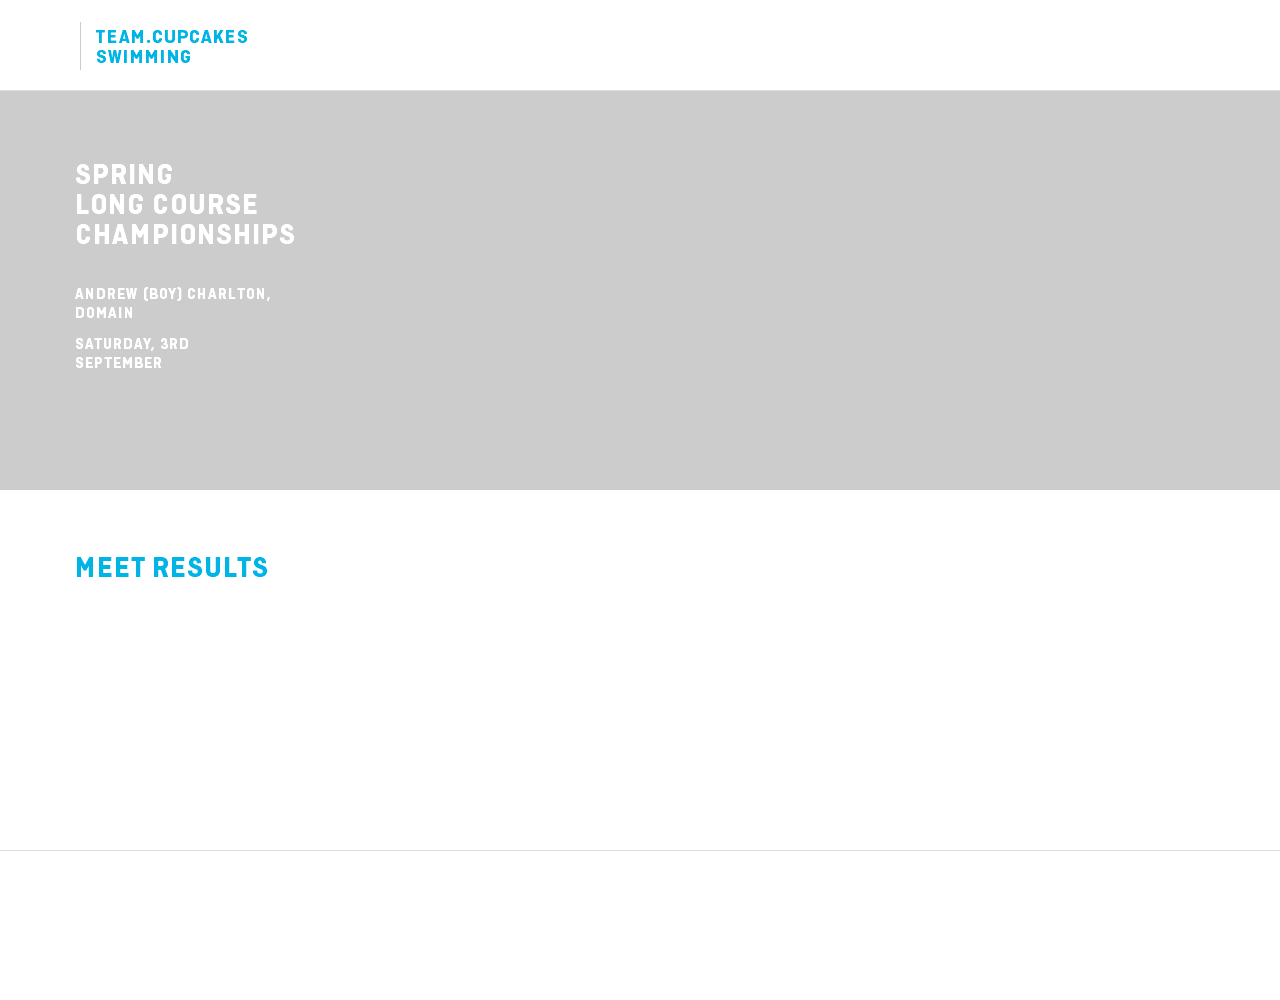
==== 2016-spring.html @ ef322c72 "First site design - Testing" ====
<!DOCTYPE html>
<html class="html" lang="en-GB">
 <head>

  <script type="text/javascript">
   if(typeof Muse == "undefined") window.Muse = {}; window.Muse.assets = {"required":["jquery-1.8.3.min.js", "museutils.js", "jquery.musepolyfill.bgsize.js", "jquery.watch.js", "2016-spring.css"], "outOfDate":[]};
</script>
  
  <meta http-equiv="Content-type" content="text/html;charset=UTF-8"/>
  <meta name="generator" content="2015.0.0.309"/>
  <title>2016 Spring</title>
  <!-- CSS -->
  <link rel="stylesheet" type="text/css" href="css/site_global.css?4052507572"/>
  <link rel="stylesheet" type="text/css" href="css/master_a-master.css?3777984286"/>
  <link rel="stylesheet" type="text/css" href="css/2016-spring.css?471932906" id="pagesheet"/>
  <!-- Other scripts -->
  <script type="text/javascript">
   document.documentElement.className += ' js';
</script>
   </head>
 <body>

  <div class="clearfix" id="page"><!-- column -->
   <div class="position_content" id="page_position_content">
    <div class="browser_width" id="u132-bw">
     <div class="pinned-colelem" id="u132"><!-- simple frame --></div>
    </div>
    <div class="clearfix pinned-colelem" id="u296"><!-- group -->
     <a class="nonblock nontext" id="u134" href="index.html"><!-- simple frame --></a>
     <a class="nonblock nontext" id="u133-6" href="index.html"><!-- rasterized frame --><img id="u133-6_img" alt="TEAM.CUPCAKES
SWIMMING" width="237" height="42" src="images/u133-6.png"/></a>
    </div>
    <div class="museBGSize clearfix colelem" id="u299"><!-- group -->
     <div class="rgba-background clearfix grpelem" id="u316"><!-- column -->
      <img class="colelem" id="u298-8" alt="SPRING
LONG COURSE
CHAMPIONSHIPS" width="428" height="90" src="images/u298-8.png"/><!-- rasterized frame -->
      <img class="colelem" id="u301-4" alt="Andrew (Boy) Charlton, Domain" width="220" height="38" src="images/u301-4.png"/><!-- rasterized frame -->
      <img class="colelem" id="u302-4" alt="Saturday, 3rd September" width="139" height="38" src="images/u302-4.png"/><!-- rasterized frame -->
     </div>
    </div>
    <img class="colelem" id="u304-4" alt="MEET RESULTS" width="428" height="36" src="images/u304-4.png"/><!-- rasterized frame -->
    <div class="browser_width colelem" id="u93-bw">
     <div id="u93"><!-- simple frame --></div>
    </div>
   </div>
  </div>
  <!-- JS includes -->
  <script type="text/javascript">
   if (document.location.protocol != 'https:') document.write('\x3Cscript src="http://musecdn.businesscatalyst.com/scripts/4.0/jquery-1.8.3.min.js" type="text/javascript">\x3C/script>');
</script>
  <script type="text/javascript">
   window.jQuery || document.write('\x3Cscript src="scripts/jquery-1.8.3.min.js" type="text/javascript">\x3C/script>');
</script>
  <script src="scripts/museutils.js?183364071" type="text/javascript"></script>
  <script src="scripts/jquery.musepolyfill.bgsize.js?4004268962" type="text/javascript"></script>
  <script src="scripts/jquery.watch.js?71412426" type="text/javascript"></script>
  <!-- Other scripts -->
  <script type="text/javascript">
   $(document).ready(function() { try {
(function(){var a={},b=function(a){if(a.match(/^rgb/))return a=a.replace(/\s+/g,"").match(/([\d\,]+)/gi)[0].split(","),(parseInt(a[0])<<16)+(parseInt(a[1])<<8)+parseInt(a[2]);if(a.match(/^\#/))return parseInt(a.substr(1),16);return 0};(function(){$('link[type="text/css"]').each(function(){var b=($(this).attr("href")||"").match(/\/?css\/([\w\-]+\.css)\?(\d+)/);b&&b[1]&&b[2]&&(a[b[1]]=b[2])})})();(function(){$("body").append('<div class="version" style="display:none; width:1px; height:1px;"></div>');
for(var c=$(".version"),d=0;d<Muse.assets.required.length;){var f=Muse.assets.required[d],g=f.match(/([\w\-\.]+)\.(\w+)$/),k=g&&g[1]?g[1]:null,g=g&&g[2]?g[2]:null;switch(g.toLowerCase()){case "css":k=k.replace(/\W/gi,"_").replace(/^([^a-z])/gi,"_$1");c.addClass(k);var g=b(c.css("color")),h=b(c.css("background-color"));g!=0||h!=0?(Muse.assets.required.splice(d,1),"undefined"!=typeof a[f]&&(g!=a[f]>>>24||h!=(a[f]&16777215))&&Muse.assets.outOfDate.push(f)):d++;c.removeClass(k);break;case "js":k.match(/^jquery-[\d\.]+/gi)&&
typeof $!="undefined"?Muse.assets.required.splice(d,1):d++;break;default:throw Error("Unsupported file type: "+g);}}c.remove();if(Muse.assets.outOfDate.length||Muse.assets.required.length)c="Some files on the server may be missing or incorrect. Clear browser cache and try again. If the problem persists please contact website author.",(d=location&&location.search&&location.search.match&&location.search.match(/muse_debug/gi))&&Muse.assets.outOfDate.length&&(c+="\nOut of date: "+Muse.assets.outOfDate.join(",")),d&&Muse.assets.required.length&&(c+="\nMissing: "+Muse.assets.required.join(",")),alert(c)})()})();/* body */
Muse.Utils.transformMarkupToFixBrowserProblemsPreInit();/* body */
Muse.Utils.prepHyperlinks(true);/* body */
Muse.Utils.resizeHeight()/* resize height */
Muse.Utils.showWidgetsWhenReady();/* body */
Muse.Utils.transformMarkupToFixBrowserProblems();/* body */
} catch(e) { if (e && 'function' == typeof e.notify) e.notify(); else Muse.Assert.fail('Error calling selector function:' + e); }});
</script>
   </body>
</html>
---- css/site_global.css ----
html
{
	min-height: 100%;
	min-width: 100%;
	-ms-text-size-adjust: none;
}

body,div,dl,dt,dd,ul,ol,li,nav,h1,h2,h3,h4,h5,h6,pre,code,form,fieldset,legend,input,button,textarea,p,blockquote,th,td,a
{
	margin: 0;
	padding: 0;
	border-width: 0;
	-webkit-transform-origin: left top;
	-ms-transform-origin: left top;
	-o-transform-origin: left top;
	transform-origin: left top;
}

table
{
	border-collapse: collapse;
	border-spacing: 0;
}

fieldset,img
{
	border: 0;
	-webkit-transform-origin: left top;
	-ms-transform-origin: left top;
	-o-transform-origin: left top;
	transform-origin: left top;
}

address,caption,cite,code,dfn,em,strong,th,var,optgroup
{
	font-style: inherit;
	font-weight: inherit;
}

del,ins
{
	text-decoration: none;
}

li
{
	list-style: none;
}

caption,th
{
	text-align: left;
}

h1,h2,h3,h4,h5,h6
{
	font-size: 100%;
	font-weight: inherit;
}

input,button,textarea,select,optgroup,option
{
	font-family: inherit;
	font-size: inherit;
	font-style: inherit;
	font-weight: inherit;
}

body
{
	font-family: Arial, Helvetica Neue, Helvetica, sans-serif;
	text-align: left;
	font-size: 14px;
	line-height: 17px;
	word-wrap: break-word;
	text-rendering: optimizeLegibility;/* kerning, primarily */
	-moz-font-feature-settings: 'liga';
	-ms-font-feature-settings: 'liga';
	-webkit-font-feature-settings: 'liga';
	font-feature-settings: 'liga';
}

@media screen and (-webkit-min-device-pixel-ratio:0)
{
	body { text-rendering:auto; }
}

a:link
{
	color: #0000FF;
	text-decoration: underline;
}

a:visited
{
	color: #800080;
	text-decoration: underline;
}

a:hover
{
	color: #0000FF;
	text-decoration: underline;
}

a:active
{
	color: #EE0000;
	text-decoration: underline;
}

a.nontext /* used to override default properties of 'a' tag */
{
	color: black;
	text-decoration: none;
	font-style: normal;
	font-weight: normal;
}

.normal_text
{
	color: #000000;
	direction: ltr;
	font-family: Arial, Helvetica Neue, Helvetica, sans-serif;
	font-size: 14px;
	font-style: normal;
	font-weight: normal;
	letter-spacing: 0px;
	line-height: 17px;
	text-align: left;
	text-decoration: none;
	text-indent: 0px;
	text-transform: none;
	vertical-align: 0px;
	padding: 0px;
}

.list0 li:before
{
	position: absolute;
	right: 100%;
	letter-spacing: 0px;
	text-decoration: none;
	font-weight: normal;
	font-style: normal;
}

.rtl-list li:before
{
	right: auto;
	left: 100%;
}

.nls-None > li:before,.nls-None .list3 > li:before,.nls-None .list6 > li:before
{
	margin-right: 6px;
	content: '•';
}

.nls-None .list1 > li:before,.nls-None .list4 > li:before,.nls-None .list7 > li:before
{
	margin-right: 6px;
	content: '○';
}

.nls-None,.nls-None .list1,.nls-None .list2,.nls-None .list3,.nls-None .list4,.nls-None .list5,.nls-None .list6,.nls-None .list7,.nls-None .list8
{
	padding-left: 34px;
}

.nls-None.rtl-list,.nls-None .list1.rtl-list,.nls-None .list2.rtl-list,.nls-None .list3.rtl-list,.nls-None .list4.rtl-list,.nls-None .list5.rtl-list,.nls-None .list6.rtl-list,.nls-None .list7.rtl-list,.nls-None .list8.rtl-list
{
	padding-left: 0px;
	padding-right: 34px;
}

.nls-None .list2 > li:before,.nls-None .list5 > li:before,.nls-None .list8 > li:before
{
	margin-right: 6px;
	content: '-';
}

.nls-None.rtl-list > li:before,.nls-None .list1.rtl-list > li:before,.nls-None .list2.rtl-list > li:before,.nls-None .list3.rtl-list > li:before,.nls-None .list4.rtl-list > li:before,.nls-None .list5.rtl-list > li:before,.nls-None .list6.rtl-list > li:before,.nls-None .list7.rtl-list > li:before,.nls-None .list8.rtl-list > li:before
{
	margin-right: 0px;
	margin-left: 6px;
}

.TabbedPanelsTab
{
	white-space: nowrap;
}

.MenuBar  .MenuBarView,.MenuBar  .SubMenuView /* Resets for ul and li in menus */
{
	display: block;
	list-style: none;
}

.MenuBar .SubMenu
{
	display: none;
	position: absolute;
}

.NoWrap
{
	white-space: nowrap;
	word-wrap: normal;
}

.rootelem /* the root of the artwork tree */
{
	margin-left: auto;
	margin-right: auto;
}

.colelem /* a child element of a column */
{
	display: inline;
	float: left;
	clear: both;
}

.colelem100 /* a child element of a column that is 100% width */
{
	clear: both;
}

.grpelem /* a child element of a group */
{
	display: inline;
	float: left;
}

.clearfix:after /* force a container to fit around floated items */
{
	content: "\0020";
	visibility: hidden;
	display: block;
	height: 0;
	clear: both;
}

*:first-child+html .clearfix /* IE7 */
{
	zoom: 1;
}

.clip_frame /* used to clip the contents as in the case of an image frame */
{
	overflow: hidden;
}

.inclusion_context /* context for positioning a group of elements that share the same height */
{
	display: table;
	table-layout: fixed;
	width: 0.01px;
}

.inclelem /* element of an inclusion context */
{
	display: table-cell;
	vertical-align: top;
}

.f3s_mid /* 3-slice frame, middle slice */
{
	background-repeat: repeat;
}

.f3s_top,.f3s_bot /* 3-slice frame, top slice */
{
	background-repeat: no-repeat;
}

.f9s_top_left,.f9s_bot_left /* 9-slice frame, left corner slice */
{
	background-repeat: no-repeat;
	background-position: left;
}

.f9s_top_right,.f9s_bot_right /* 9-slice frame, right corner slice */
{
	background-repeat: no-repeat;
	background-position: right;
}

.f9s_top_mid,.f9s_bot_mid /* 9-slice frame, top/bottom horizontal slice */
{
	background-repeat: repeat-x;
	background-position: 0px 0px;
}

.f9s_mid_left /* 9-slice frame, left vertical slice */
{
	background-repeat: repeat-y;
	background-position: left;
}

.f9s_mid_right /* 9-slice frame, right vertical slice */
{
	background-repeat: repeat-y;
	background-position: right;
}

.f9s_center /* 9-slice frame, center slice */
{
	background-repeat: repeat;
	background-position: 0px 0px;
}

.popup_anchor /* anchors an abspos popup */
{
	position: relative;
	width: 0px;
	height: 0px;
}

.popup_element
{
	z-index: 100000;
}

.svg
{
	display: block;
	vertical-align: top;
}

span.wrap /* used to force wrap after floated array when nested inside a paragraph */
{
	content: '';
	clear: left;
	display: block;
}

span.actAsInlineDiv /* used to simulate a DIV with inline display when already nested inside a paragraph */
{
	display: inline-block;
}

.position_content,.excludeFromNormalFlow /* used when child content is larger than parent */
{
	float: left;
}

.preload_images /* used to preload images used in non-default states */
{
	position: absolute;
	overflow: hidden;
	left: -9999px;
	top: -9999px;
	height: 1px;
	width: 1px;
}

preload /* used to specifiy the dimension of preload item */
{
	height: 1px;
	width: 1px;
}

.animateStates
{
	-webkit-transition: 0.3s ease-in-out;
	-moz-transition: 0.3s ease-in-out;
	-o-transition: 0.3s ease-in-out;
	transition: 0.3s ease-in-out;
}

input:focus,textarea:focus /* remove default focussed input styling */
{
	outline: none;
}

textarea
{
	resize: none;
	overflow: auto;
}

.fld-prompt /* form placeholders cursor behavior */
{
	pointer-events: none;
}

.wrapped-input /* form inputs & placeholders let div styling show thru */
{
	position: absolute;
	top: 0;
	left: 0;
	background: transparent;
	border: none;
}

.submit-btn /* form submit buttons on top of sibling elements */
{
	z-index: 50000;
	cursor: pointer;
}

.anchor_item /* used to specify anchor properties */
{
	width: 22px;
	height: 18px;
}

.MenuBar .SubMenuVisible,.MenuBarVertical .SubMenuVisible,.MenuBar .SubMenu .SubMenuVisible,.popup_element.Active,span.actAsPara,.actAsDiv,a.nonblock.nontext,img.block
{
	display: block;
}

.ose_ei
{
	visibility: hidden;
	z-index: 0;
}

.widget_invisible,.js .invi,.js .mse_pre_init,.js .an_invi /* used to hide the widget before loaded */
{
	visibility: hidden;
}

.no_vert_scroll
{
	overflow-y: hidden;
}

.always_vert_scroll
{
	overflow-y: scroll;
}

.always_horz_scroll
{
	overflow-x: scroll;
}

.popup_element.Inactive,.js .disn,.hidden
{
	display: none;
}

.fullscreen
{
	overflow: hidden;
	left: 0px;
	top: 0px;
	position: fixed;
	height: 100%;
	width: 100%;
	-moz-box-sizing: border-box;
	-webkit-box-sizing: border-box;
	-ms-box-sizing: border-box;
	box-sizing: border-box;
}

.fullwidth
{
	position: absolute;
}

.borderbox
{
	-moz-box-sizing: border-box;
	-webkit-box-sizing: border-box;
	-ms-box-sizing: border-box;
	box-sizing: border-box;
}

.scroll_wrapper
{
	position: absolute;
	overflow: auto;
	left: 0px;
	right: 0px;
	top: 0px;
	bottom: 0px;
	padding-top: 0px;
	padding-bottom: 0px;
	margin-top: 0px;
	margin-bottom: 0px;
}

.browser_width > *
{
	position: absolute;
	left: 0px;
	right: 0px;
}

.list0 li,.MenuBar .MenuItemContainer,.SlideShowContentPanel .fullscreen img
{
	position: relative;
}

.accordion_wrapper
{
	display: inline;
	float: left;
	width: 0px;
}

.fld-checkbox input[type=checkbox],.fld-radiobutton input[type=radio] /* Hide native checkbox */
{
	position: absolute;
	overflow: hidden;
	clip: rect(0px, 0px, 0px, 0px);
	height: 1px;
	width: 1px;
	margin: -1px;
	padding: 0;
	border: 0;
}

.fld-checkbox input[type=checkbox] + label,.fld-radiobutton input[type=radio] + label
{
	display: inline-block;
	background-repeat: no-repeat;
	cursor: pointer;
	float: left;
	width: 100%;
	height: 100%;
}

.pointer_cursor,.fld-recaptcha-mode,.fld-recaptcha-refresh,.fld-recaptcha-help
{
	cursor: pointer;
}

p,h1,h2,h3,h4,h5,h6,ol,ul,span.actAsPara /* disable Android font boosting */
{
	max-height: 1000000px;
}

.superscript
{
	vertical-align: super;
	font-size: 66%;
	line-height: 0;
}

.subscript
{
	vertical-align: sub;
	font-size: 66%;
	line-height: 0;
}

.wp-slideshow-clip,.SlideShowWidget /* disable pointer events on slide shows */
{
	-ms-touch-action: none;
	touch-action: none;
}
---- css/master_a-master.css ----
#u132
{
	border-style: solid;
	border-color: #DDDDDD;
	background-color: #FFFFFF;
	position: fixed;
	border-width: 0px 0px 1px;
}

#u296
{
	border-style: none;
	border-color: transparent;
	background-color: transparent;
	position: fixed;
}

#u134
{
	background-color: #CCCCCC;
	position: fixed;
}

#u133-6
{
	position: fixed;
}

#u133-6_img
{
	display: block;
	vertical-align: top;
}

#u93
{
	border-style: solid;
	border-color: #DDDDDD;
	background-color: transparent;
	border-width: 1px 0px 0px;
}
---- css/2016-spring.css ----
.version._2016_spring /* version checker */
{
	color: #00001C;
	background-color: #211FEA;
}

.html
{
	background-color: #FFFFFF;
}

#page
{
	z-index: 1;
	width: 1280px;
	min-height: 1000px;
	background-image: none;
	border-style: none;
	border-color: #000000;
	background-color: transparent;
	margin-left: auto;
	margin-right: auto;
}

#page_position_content
{
	padding-top: 90px;
	width: 0.01px;
}

#u132
{
	z-index: 25;
	height: 90px;
	top: 0px;
}

#u132-bw
{
	z-index: 25;
}

#u296
{
	z-index: 26;
	width: 253px;
	padding-bottom: 48px;
	top: 22px;
	left: 50%;
	margin-left: -560px;
}

#u134
{
	z-index: 33;
	width: 1px;
	height: 48px;
	top: 22px;
	left: 50%;
	margin-left: -560px;
}

#u133-6
{
	z-index: 27;
	top: 27px;
	left: 50%;
	margin-left: -544px;
}

#u299
{
	z-index: 3;
	width: 1280px;
	position: relative;
	background: transparent url("../images/img_7434.jpg") no-repeat center center;
	background-size: cover;
}

#u316
{
	z-index: 4;
	width: 428px;
	background-color: #CCCCCC;
	background-color: rgba(0,0,0,0.2);
	position: relative;
	margin-right: -10000px;
	padding: 70px 777px 117.14999999999941px 75px;
	-pie-background: rgba(0,0,0,0.2);
}

#u298-8
{
	z-index: 5;
	display: block;
	vertical-align: top;
	position: relative;
}

#u301-4
{
	z-index: 13;
	display: block;
	vertical-align: top;
	margin-top: 35px;
	position: relative;
}

#u302-4
{
	z-index: 17;
	display: block;
	vertical-align: top;
	margin-top: 12px;
	position: relative;
}

#u304-4
{
	z-index: 21;
	display: block;
	vertical-align: top;
	margin-left: 75px;
	margin-top: 60px;
	position: relative;
}

#u93
{
	z-index: 2;
	height: 149px;
}

#u93-bw
{
	z-index: 2;
	margin-top: 264px;
	height: 149px;
}

body
{
	position: relative;
	min-width: 1280px;
}
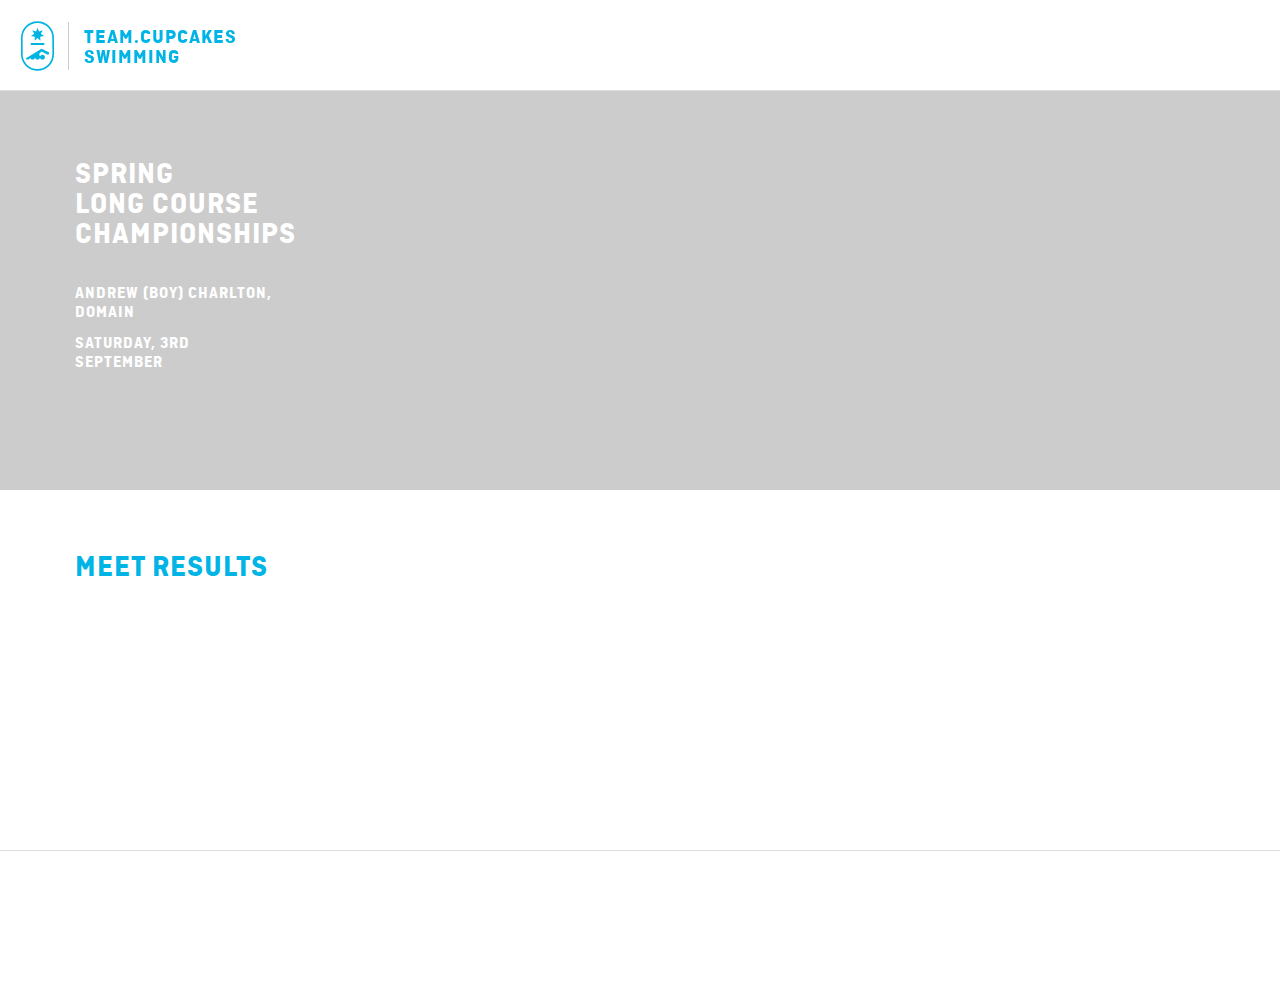
==== commit 1aae1a87: "First site design - Testing" ====
--- a/2016-spring.html
+++ b/2016-spring.html
@@ -8,16 +8,21 @@
   
   <meta http-equiv="Content-type" content="text/html;charset=UTF-8"/>
   <meta name="generator" content="2015.0.0.309"/>
+  <link rel="shortcut icon" href="images/favicon.ico?4055819858"/>
   <title>2016 Spring</title>
   <!-- CSS -->
-  <link rel="stylesheet" type="text/css" href="css/site_global.css?4052507572"/>
-  <link rel="stylesheet" type="text/css" href="css/master_a-master.css?3777984286"/>
-  <link rel="stylesheet" type="text/css" href="css/2016-spring.css?471932906" id="pagesheet"/>
+  <link rel="stylesheet" type="text/css" href="css/site_global.css?453856629"/>
+  <link rel="stylesheet" type="text/css" href="css/master_a-master.css?504480974"/>
+  <link rel="stylesheet" type="text/css" href="css/2016-spring.css?243727953" id="pagesheet"/>
   <!-- Other scripts -->
   <script type="text/javascript">
    document.documentElement.className += ' js';
 </script>
-   </head>
+    <!--/*
+
+*/
+-->
+ </head>
  <body>
 
   <div class="clearfix" id="page"><!-- column -->
@@ -25,21 +30,29 @@
     <div class="browser_width" id="u132-bw">
      <div class="pinned-colelem" id="u132"><!-- simple frame --></div>
     </div>
-    <div class="clearfix pinned-colelem" id="u296"><!-- group -->
+    <div class="clearfix pinned-colelem" id="u333"><!-- group -->
+     <a class="nonblock nontext grpelem" id="u325" href="index.html"><!-- simple frame --></a>
      <a class="nonblock nontext" id="u134" href="index.html"><!-- simple frame --></a>
-     <a class="nonblock nontext" id="u133-6" href="index.html"><!-- rasterized frame --><img id="u133-6_img" alt="TEAM.CUPCAKES
-SWIMMING" width="237" height="42" src="images/u133-6.png"/></a>
+     <a class="nonblock nontext clearfix" id="u133-6" href="index.html"><!-- content --><p>TEAM.CUPCAKES</p><p>SWIMMING</p></a>
     </div>
     <div class="museBGSize clearfix colelem" id="u299"><!-- group -->
      <div class="rgba-background clearfix grpelem" id="u316"><!-- column -->
-      <img class="colelem" id="u298-8" alt="SPRING
-LONG COURSE
-CHAMPIONSHIPS" width="428" height="90" src="images/u298-8.png"/><!-- rasterized frame -->
-      <img class="colelem" id="u301-4" alt="Andrew (Boy) Charlton, Domain" width="220" height="38" src="images/u301-4.png"/><!-- rasterized frame -->
-      <img class="colelem" id="u302-4" alt="Saturday, 3rd September" width="139" height="38" src="images/u302-4.png"/><!-- rasterized frame -->
+      <div class="clearfix colelem" id="u298-8"><!-- content -->
+       <p>SPRING</p>
+       <p>LONG COURSE</p>
+       <p>CHAMPIONSHIPS</p>
+      </div>
+      <div class="clearfix colelem" id="u301-4"><!-- content -->
+       <p>Andrew (Boy) Charlton, Domain</p>
+      </div>
+      <div class="clearfix colelem" id="u302-4"><!-- content -->
+       <p>Saturday, 3rd September</p>
+      </div>
      </div>
     </div>
-    <img class="colelem" id="u304-4" alt="MEET RESULTS" width="428" height="36" src="images/u304-4.png"/><!-- rasterized frame -->
+    <div class="clearfix colelem" id="u304-4"><!-- content -->
+     <p>MEET RESULTS</p>
+    </div>
     <div class="browser_width colelem" id="u93-bw">
      <div id="u93"><!-- simple frame --></div>
     </div>
--- a/css/site_global.css
+++ b/css/site_global.css
@@ -83,6 +83,12 @@
 @media screen and (-webkit-min-device-pixel-ratio:0)
 {
 	body { text-rendering:auto; }
+}
+
+a
+{
+	color: inherit;
+	text-decoration: inherit;
 }
 
 a:link
--- a/css/master_a-master.css
+++ b/css/master_a-master.css
@@ -7,12 +7,24 @@
 	border-width: 0px 0px 1px;
 }
 
-#u296
+#u333
 {
 	border-style: none;
 	border-color: transparent;
 	background-color: transparent;
 	position: fixed;
+}
+
+#u325
+{
+	position: relative;
+	background: transparent url("../images/swim.svg") no-repeat center center;
+	background-size: contain;
+}
+
+.nosvg #u325
+{
+	background-image: url('../images/swim_poster_u327.png');
 }
 
 #u134
@@ -23,13 +35,14 @@
 
 #u133-6
 {
+	background-color: transparent;
+	color: #00B5E6;
+	line-height: 20px;
+	font-size: 20px;
+	letter-spacing: 1px;
+	font-family: '__Ciutadella_3';
+	font-weight: 700;
 	position: fixed;
-}
-
-#u133-6_img
-{
-	display: block;
-	vertical-align: top;
 }
 
 #u93
--- a/css/2016-spring.css
+++ b/css/2016-spring.css
@@ -1,7 +1,11 @@
+/*
+
+*/
+
 .version._2016_spring /* version checker */
 {
-	color: #00001C;
-	background-color: #211FEA;
+	color: #00000E;
+	background-color: #86FE51;
 }
 
 .html
@@ -40,14 +44,21 @@
 	z-index: 25;
 }
 
-#u296
+#u333
 {
 	z-index: 26;
-	width: 253px;
-	padding-bottom: 48px;
-	top: 22px;
+	width: 218px;
+	top: 21px;
 	left: 50%;
-	margin-left: -560px;
+	margin-left: -620px;
+}
+
+#u325
+{
+	z-index: 34;
+	width: 34px;
+	height: 50px;
+	margin-right: -10000px;
 }
 
 #u134
@@ -57,15 +68,17 @@
 	height: 48px;
 	top: 22px;
 	left: 50%;
-	margin-left: -560px;
+	margin-left: -572px;
 }
 
 #u133-6
 {
 	z-index: 27;
+	width: 154px;
+	min-height: 42px;
 	top: 27px;
 	left: 50%;
-	margin-left: -544px;
+	margin-left: -556px;
 }
 
 #u299
@@ -92,16 +105,31 @@
 #u298-8
 {
 	z-index: 5;
-	display: block;
-	vertical-align: top;
+	width: 428px;
+	min-height: 84px;
+	background-color: transparent;
+	color: #FFFFFF;
+	line-height: 30px;
+	font-size: 30px;
+	letter-spacing: 1px;
+	font-family: '__Ciutadella_3';
+	font-weight: 700;
 	position: relative;
 }
 
 #u301-4
 {
 	z-index: 13;
-	display: block;
-	vertical-align: top;
+	width: 220px;
+	min-height: 19px;
+	background-color: transparent;
+	color: #FFFFFF;
+	line-height: 19px;
+	font-size: 16px;
+	letter-spacing: 1px;
+	text-transform: uppercase;
+	font-family: '__Ciutadella_3';
+	font-weight: 700;
 	margin-top: 35px;
 	position: relative;
 }
@@ -109,8 +137,16 @@
 #u302-4
 {
 	z-index: 17;
-	display: block;
-	vertical-align: top;
+	width: 139px;
+	min-height: 19px;
+	background-color: transparent;
+	color: #FFFFFF;
+	line-height: 19px;
+	font-size: 16px;
+	letter-spacing: 1px;
+	text-transform: uppercase;
+	font-family: '__Ciutadella_3';
+	font-weight: 700;
 	margin-top: 12px;
 	position: relative;
 }
@@ -118,8 +154,15 @@
 #u304-4
 {
 	z-index: 21;
-	display: block;
-	vertical-align: top;
+	width: 428px;
+	min-height: 26px;
+	background-color: transparent;
+	color: #00B5E6;
+	line-height: 36px;
+	font-size: 30px;
+	letter-spacing: 1px;
+	font-family: '__Ciutadella_3';
+	font-weight: 700;
 	margin-left: 75px;
 	margin-top: 60px;
 	position: relative;
@@ -138,6 +181,15 @@
 	height: 149px;
 }
 
+@font-face
+{
+	font-family: '__Ciutadella_3';
+	src: url('../fonts/%7bemtype%7d%20ciutadella%20bold%20typeface.eot');
+	src: local('☺'), url('../fonts/ciutadella%20bold.woff') format('woff');
+	font-weight: 700;
+	font-style: normal;
+}
+
 body
 {
 	position: relative;
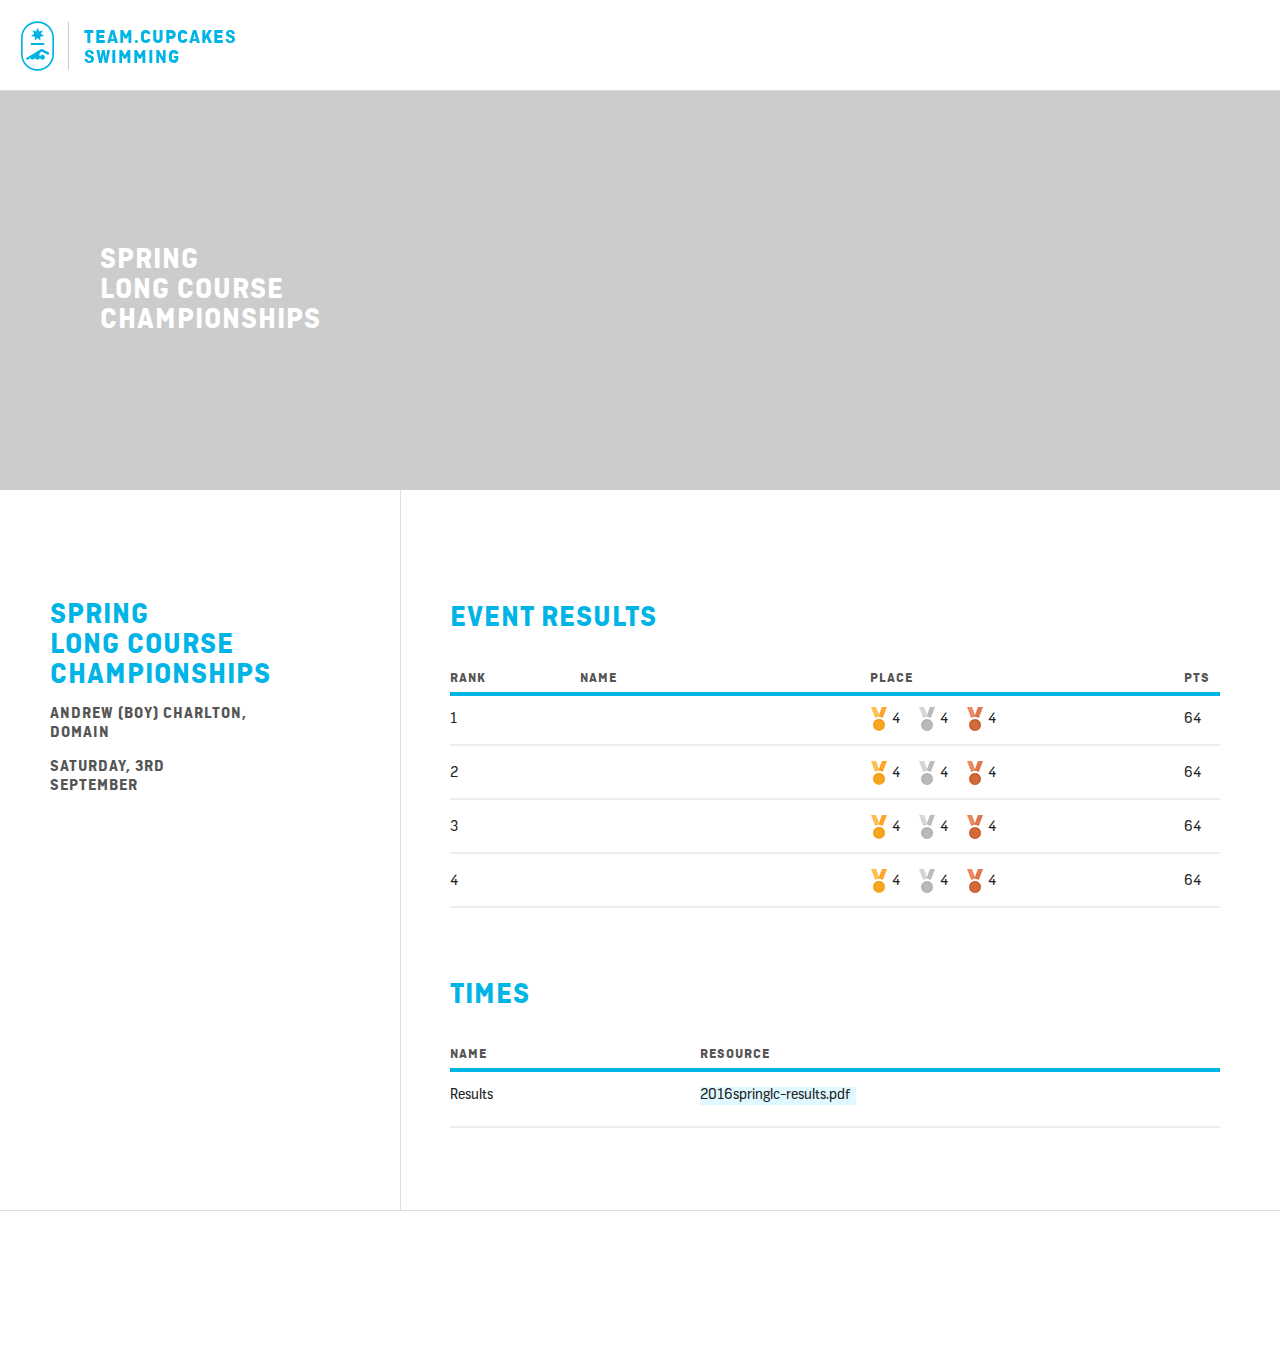
==== commit d630337f: "Beta 0.1" ====
--- a/2016-spring.html
+++ b/2016-spring.html
@@ -11,9 +11,9 @@
   <link rel="shortcut icon" href="images/favicon.ico?4055819858"/>
   <title>2016 Spring</title>
   <!-- CSS -->
-  <link rel="stylesheet" type="text/css" href="css/site_global.css?453856629"/>
-  <link rel="stylesheet" type="text/css" href="css/master_a-master.css?504480974"/>
-  <link rel="stylesheet" type="text/css" href="css/2016-spring.css?243727953" id="pagesheet"/>
+  <link rel="stylesheet" type="text/css" href="css/site_global.css?4052507572"/>
+  <link rel="stylesheet" type="text/css" href="css/master_a-master.css?455896779"/>
+  <link rel="stylesheet" type="text/css" href="css/2016-spring.css?4173373794" id="pagesheet"/>
   <!-- Other scripts -->
   <script type="text/javascript">
    document.documentElement.className += ' js';
@@ -35,23 +35,176 @@
      <a class="nonblock nontext" id="u134" href="index.html"><!-- simple frame --></a>
      <a class="nonblock nontext clearfix" id="u133-6" href="index.html"><!-- content --><p>TEAM.CUPCAKES</p><p>SWIMMING</p></a>
     </div>
-    <div class="museBGSize clearfix colelem" id="u299"><!-- group -->
-     <div class="rgba-background clearfix grpelem" id="u316"><!-- column -->
-      <div class="clearfix colelem" id="u298-8"><!-- content -->
+    <div class="clearfix colelem" id="pu299"><!-- group -->
+     <div class="browser_width grpelem" id="u299-bw">
+      <div class="museBGSize" id="u299"><!-- simple frame --></div>
+     </div>
+     <div class="browser_width grpelem" id="u316-bw">
+      <div class="rgba-background" id="u316"><!-- group -->
+       <div class="clearfix" id="u316_align_to_page">
+        <div class="clearfix grpelem" id="u298-8"><!-- content -->
+         <p>SPRING</p>
+         <p>LONG COURSE</p>
+         <p>CHAMPIONSHIPS</p>
+        </div>
+       </div>
+      </div>
+     </div>
+    </div>
+    <div class="clearfix colelem" id="pu415"><!-- group -->
+     <div class="grpelem" id="u415"><!-- rasterized frame --></div>
+     <div class="clearfix grpelem" id="pu420-8"><!-- column -->
+      <div class="clearfix colelem" id="u420-8"><!-- content -->
        <p>SPRING</p>
        <p>LONG COURSE</p>
        <p>CHAMPIONSHIPS</p>
       </div>
-      <div class="clearfix colelem" id="u301-4"><!-- content -->
+      <div class="clearfix colelem" id="u421-4"><!-- content -->
        <p>Andrew (Boy) Charlton, Domain</p>
       </div>
-      <div class="clearfix colelem" id="u302-4"><!-- content -->
+      <div class="clearfix colelem" id="u422-4"><!-- content -->
        <p>Saturday, 3rd September</p>
       </div>
      </div>
-    </div>
-    <div class="clearfix colelem" id="u304-4"><!-- content -->
-     <p>MEET RESULTS</p>
+     <div class="grpelem" id="u418"><!-- rasterized frame --></div>
+     <div class="clearfix grpelem" id="pu304-4"><!-- column -->
+      <div class="clearfix colelem" id="u304-4"><!-- content -->
+       <p>EVENT RESULTS</p>
+      </div>
+      <div class="clearfix colelem" id="pu435-4"><!-- group -->
+       <div class="clearfix grpelem" id="u435-4"><!-- content -->
+        <p>RANK</p>
+       </div>
+       <div class="clearfix grpelem" id="u440-4"><!-- content -->
+        <p>NAME</p>
+       </div>
+       <div class="clearfix grpelem" id="u443-4"><!-- content -->
+        <p>PLACE</p>
+       </div>
+       <div class="clearfix grpelem" id="u434-4"><!-- content -->
+        <p>PTS</p>
+       </div>
+      </div>
+      <div class="colelem" id="u436"><!-- simple frame --></div>
+      <div class="clearfix colelem" id="pu439-4"><!-- group -->
+       <div class="clearfix grpelem" id="u439-4"><!-- content -->
+        <p>1</p>
+       </div>
+       <div class="clearfix grpelem" id="u444-4"><!-- content -->
+        <p id="u444-2">Sam Jiang</p>
+       </div>
+       <div class="museBGSize grpelem" id="u446"><!-- simple frame --></div>
+       <div class="clearfix grpelem" id="u445-4"><!-- content -->
+        <p>4</p>
+       </div>
+       <div class="museBGSize grpelem" id="u455"><!-- simple frame --></div>
+       <div class="clearfix grpelem" id="u454-4"><!-- content -->
+        <p>4</p>
+       </div>
+       <div class="museBGSize grpelem" id="u457"><!-- simple frame --></div>
+       <div class="clearfix grpelem" id="u456-4"><!-- content -->
+        <p>4</p>
+       </div>
+       <div class="clearfix grpelem" id="u438-4"><!-- content -->
+        <p>64</p>
+       </div>
+      </div>
+      <div class="colelem" id="u437"><!-- simple frame --></div>
+      <div class="clearfix colelem" id="pu512-4"><!-- group -->
+       <div class="clearfix grpelem" id="u512-4"><!-- content -->
+        <p>2</p>
+       </div>
+       <div class="clearfix grpelem" id="u513-4"><!-- content -->
+        <p id="u513-2">Sam Jiang</p>
+       </div>
+       <div class="museBGSize grpelem" id="u515"><!-- simple frame --></div>
+       <div class="clearfix grpelem" id="u514-4"><!-- content -->
+        <p>4</p>
+       </div>
+       <div class="museBGSize grpelem" id="u517"><!-- simple frame --></div>
+       <div class="clearfix grpelem" id="u516-4"><!-- content -->
+        <p>4</p>
+       </div>
+       <div class="museBGSize grpelem" id="u519"><!-- simple frame --></div>
+       <div class="clearfix grpelem" id="u518-4"><!-- content -->
+        <p>4</p>
+       </div>
+       <div class="clearfix grpelem" id="u511-4"><!-- content -->
+        <p>64</p>
+       </div>
+      </div>
+      <div class="colelem" id="u510"><!-- simple frame --></div>
+      <div class="clearfix colelem" id="pu522-4"><!-- group -->
+       <div class="clearfix grpelem" id="u522-4"><!-- content -->
+        <p>3</p>
+       </div>
+       <div class="clearfix grpelem" id="u523-4"><!-- content -->
+        <p id="u523-2">Sam Jiang</p>
+       </div>
+       <div class="museBGSize grpelem" id="u525"><!-- simple frame --></div>
+       <div class="clearfix grpelem" id="u524-4"><!-- content -->
+        <p>4</p>
+       </div>
+       <div class="museBGSize grpelem" id="u527"><!-- simple frame --></div>
+       <div class="clearfix grpelem" id="u526-4"><!-- content -->
+        <p>4</p>
+       </div>
+       <div class="museBGSize grpelem" id="u529"><!-- simple frame --></div>
+       <div class="clearfix grpelem" id="u528-4"><!-- content -->
+        <p>4</p>
+       </div>
+       <div class="clearfix grpelem" id="u521-4"><!-- content -->
+        <p>64</p>
+       </div>
+      </div>
+      <div class="colelem" id="u520"><!-- simple frame --></div>
+      <div class="clearfix colelem" id="pu532-4"><!-- group -->
+       <div class="clearfix grpelem" id="u532-4"><!-- content -->
+        <p>4</p>
+       </div>
+       <div class="clearfix grpelem" id="u533-4"><!-- content -->
+        <p id="u533-2">Sam Jiang</p>
+       </div>
+       <div class="museBGSize grpelem" id="u535"><!-- simple frame --></div>
+       <div class="clearfix grpelem" id="u534-4"><!-- content -->
+        <p>4</p>
+       </div>
+       <div class="museBGSize grpelem" id="u537"><!-- simple frame --></div>
+       <div class="clearfix grpelem" id="u536-4"><!-- content -->
+        <p>4</p>
+       </div>
+       <div class="museBGSize grpelem" id="u539"><!-- simple frame --></div>
+       <div class="clearfix grpelem" id="u538-4"><!-- content -->
+        <p>4</p>
+       </div>
+       <div class="clearfix grpelem" id="u531-4"><!-- content -->
+        <p>64</p>
+       </div>
+      </div>
+      <div class="colelem" id="u530"><!-- simple frame --></div>
+      <div class="clearfix colelem" id="u540-4"><!-- content -->
+       <p>TIMES</p>
+      </div>
+      <div class="clearfix colelem" id="u442"><!-- column -->
+       <div class="clearfix colelem" id="pu425-4"><!-- group -->
+        <div class="clearfix grpelem" id="u425-4"><!-- content -->
+         <p>NAME</p>
+        </div>
+        <div class="clearfix grpelem" id="u424-4"><!-- content -->
+         <p>RESOURCE</p>
+        </div>
+       </div>
+       <div class="colelem" id="u427"><!-- simple frame --></div>
+       <div class="clearfix colelem" id="pu430-4"><!-- group -->
+        <div class="clearfix grpelem" id="u430-4"><!-- content -->
+         <p>Results</p>
+        </div>
+        <a class="nonblock nontext clearfix grpelem" id="u433-4" href="index.html"><!-- content --><p>2016springlc-results.pdf</p></a>
+       </div>
+       <div class="colelem" id="u428"><!-- simple frame --></div>
+      </div>
+     </div>
+     <div class="grpelem" id="u419"><!-- rasterized frame --></div>
     </div>
     <div class="browser_width colelem" id="u93-bw">
      <div id="u93"><!-- simple frame --></div>
--- a/css/site_global.css
+++ b/css/site_global.css
@@ -83,12 +83,6 @@
 @media screen and (-webkit-min-device-pixel-ratio:0)
 {
 	body { text-rendering:auto; }
-}
-
-a
-{
-	color: inherit;
-	text-decoration: inherit;
 }
 
 a:link
--- a/css/master_a-master.css
+++ b/css/master_a-master.css
@@ -37,8 +37,8 @@
 {
 	background-color: transparent;
 	color: #00B5E6;
+	font-size: 20px;
 	line-height: 20px;
-	font-size: 20px;
 	letter-spacing: 1px;
 	font-family: '__Ciutadella_3';
 	font-weight: 700;
--- a/css/2016-spring.css
+++ b/css/2016-spring.css
@@ -4,8 +4,8 @@
 
 .version._2016_spring /* version checker */
 {
-	color: #00000E;
-	background-color: #86FE51;
+	color: #0000F8;
+	background-color: #C0A162;
 }
 
 .html
@@ -17,11 +17,12 @@
 {
 	z-index: 1;
 	width: 1280px;
-	min-height: 1000px;
+	min-height: 1359.9999999999986px;
 	background-image: none;
 	border-style: none;
 	border-color: #000000;
 	background-color: transparent;
+	padding-bottom: 0px;
 	margin-left: auto;
 	margin-right: auto;
 }
@@ -34,19 +35,19 @@
 
 #u132
 {
-	z-index: 25;
+	z-index: 188;
 	height: 90px;
 	top: 0px;
 }
 
 #u132-bw
 {
-	z-index: 25;
+	z-index: 188;
 }
 
 #u333
 {
-	z-index: 26;
+	z-index: 189;
 	width: 218px;
 	top: 21px;
 	left: 50%;
@@ -55,7 +56,7 @@
 
 #u325
 {
-	z-index: 34;
+	z-index: 197;
 	width: 34px;
 	height: 50px;
 	margin-right: -10000px;
@@ -63,7 +64,7 @@
 
 #u134
 {
-	z-index: 33;
+	z-index: 196;
 	width: 1px;
 	height: 48px;
 	top: 22px;
@@ -73,7 +74,7 @@
 
 #u133-6
 {
-	z-index: 27;
+	z-index: 190;
 	width: 154px;
 	min-height: 42px;
 	top: 27px;
@@ -81,25 +82,43 @@
 	margin-left: -556px;
 }
 
+#pu299
+{
+	width: 0.01px;
+	margin-left: -100px;
+}
+
 #u299
 {
 	z-index: 3;
-	width: 1280px;
-	position: relative;
+	height: 400px;
 	background: transparent url("../images/img_7434.jpg") no-repeat center center;
 	background-size: cover;
 }
 
+#u299-bw
+{
+	z-index: 3;
+	height: 400px;
+}
+
 #u316
 {
 	z-index: 4;
-	width: 428px;
+	min-height: 245px;
 	background-color: #CCCCCC;
 	background-color: rgba(0,0,0,0.2);
-	position: relative;
-	margin-right: -10000px;
-	padding: 70px 777px 117.14999999999941px 75px;
+	padding-bottom: 155px;
 	-pie-background: rgba(0,0,0,0.2);
+}
+
+#u316_align_to_page
+{
+	margin-left: auto;
+	margin-right: auto;
+	width: 1280px;
+	position: relative;
+	left: -100px;
 }
 
 #u298-8
@@ -109,76 +128,1011 @@
 	min-height: 84px;
 	background-color: transparent;
 	color: #FFFFFF;
+	font-size: 30px;
 	line-height: 30px;
+	letter-spacing: 1px;
+	font-family: '__Ciutadella_3';
+	font-weight: 700;
+	position: relative;
+	margin-right: -10000px;
+	margin-top: 155px;
+	left: 200px;
+}
+
+#u316-bw
+{
+	z-index: 4;
+	min-height: 245px;
+}
+
+#pu415
+{
+	width: 0.01px;
+	margin-left: -1px;
+}
+
+#u415
+{
+	z-index: 17;
+	vertical-align: top;
+	width: 1px;
+	height: 720px;
+	position: relative;
+	margin-right: -10000px;
+	background: url("../images/u415.png") no-repeat 0px 0px;
+}
+
+#pu420-8
+{
+	width: 0.01px;
+	margin-right: -10000px;
+	margin-top: 110px;
+	margin-left: 51px;
+}
+
+#u420-8
+{
+	z-index: 20;
+	width: 300px;
+	min-height: 84px;
+	background-color: transparent;
+	color: #00B5E6;
 	font-size: 30px;
+	line-height: 30px;
 	letter-spacing: 1px;
 	font-family: '__Ciutadella_3';
 	font-weight: 700;
 	position: relative;
 }
 
-#u301-4
-{
-	z-index: 13;
+#u421-4
+{
+	z-index: 28;
 	width: 220px;
 	min-height: 19px;
 	background-color: transparent;
-	color: #FFFFFF;
-	line-height: 19px;
+	color: #555555;
 	font-size: 16px;
 	letter-spacing: 1px;
 	text-transform: uppercase;
-	font-family: '__Ciutadella_3';
-	font-weight: 700;
-	margin-top: 35px;
-	position: relative;
-}
-
-#u302-4
-{
-	z-index: 17;
+	line-height: 19px;
+	font-family: '__Ciutadella_3';
+	font-weight: 700;
+	margin-top: 15px;
+	position: relative;
+}
+
+#u422-4
+{
+	z-index: 32;
 	width: 139px;
 	min-height: 19px;
 	background-color: transparent;
-	color: #FFFFFF;
-	line-height: 19px;
+	color: #555555;
 	font-size: 16px;
 	letter-spacing: 1px;
 	text-transform: uppercase;
-	font-family: '__Ciutadella_3';
-	font-weight: 700;
-	margin-top: 12px;
-	position: relative;
+	line-height: 19px;
+	font-family: '__Ciutadella_3';
+	font-weight: 700;
+	margin-top: 15px;
+	position: relative;
+}
+
+#u418
+{
+	z-index: 18;
+	vertical-align: top;
+	width: 1px;
+	height: 720px;
+	position: relative;
+	margin-right: -10000px;
+	left: 401px;
+	background: url("../images/u418.png") no-repeat 0px 0px;
+}
+
+#pu304-4
+{
+	width: 0.01px;
+	padding-bottom: 1px;
+	margin-right: -10000px;
+	margin-top: 110px;
+	margin-left: 451px;
 }
 
 #u304-4
 {
-	z-index: 21;
-	width: 428px;
+	z-index: 13;
+	width: 212px;
 	min-height: 26px;
 	background-color: transparent;
 	color: #00B5E6;
+	font-size: 30px;
 	line-height: 36px;
+	letter-spacing: 1px;
+	font-family: '__Ciutadella_3';
+	font-weight: 700;
+	position: relative;
+}
+
+#pu435-4
+{
+	width: 0.01px;
+	margin-top: 34px;
+}
+
+#u435-4
+{
+	z-index: 59;
+	width: 60px;
+	min-height: 19px;
+	background-color: transparent;
+	color: #555555;
+	font-size: 14px;
+	letter-spacing: 1px;
+	font-family: '__Ciutadella_3';
+	font-weight: 700;
+	position: relative;
+	margin-right: -10000px;
+}
+
+#u440-4
+{
+	z-index: 73;
+	width: 60px;
+	min-height: 19px;
+	background-color: transparent;
+	color: #555555;
+	font-size: 14px;
+	letter-spacing: 1px;
+	font-family: '__Ciutadella_3';
+	font-weight: 700;
+	position: relative;
+	margin-right: -10000px;
+	left: 130px;
+}
+
+#u443-4
+{
+	z-index: 77;
+	width: 48px;
+	min-height: 19px;
+	background-color: transparent;
+	color: #555555;
+	font-size: 14px;
+	letter-spacing: 1px;
+	font-family: '__Ciutadella_3';
+	font-weight: 700;
+	position: relative;
+	margin-right: -10000px;
+	left: 420px;
+}
+
+#u434-4
+{
+	z-index: 36;
+	width: 36px;
+	min-height: 19px;
+	background-color: transparent;
+	color: #555555;
+	font-size: 14px;
+	letter-spacing: 1px;
+	font-family: '__Ciutadella_3';
+	font-weight: 700;
+	position: relative;
+	margin-right: -10000px;
+	left: 734px;
+}
+
+#u436
+{
+	z-index: 63;
+	width: 770px;
+	height: 4px;
+	background-color: #00B5E6;
+	margin-top: 3px;
+	position: relative;
+}
+
+#pu439-4
+{
+	width: 0.01px;
+	margin-top: 11px;
+}
+
+#u439-4
+{
+	z-index: 69;
+	width: 60px;
+	min-height: 19px;
+	background-color: transparent;
+	color: #222222;
+	font-size: 14px;
+	letter-spacing: 0px;
+	font-family: '__Frank_5';
+	font-weight: 400;
+	position: relative;
+	margin-right: -10000px;
+	margin-top: 4px;
+}
+
+#u444-4
+{
+	z-index: 81;
+	width: 106px;
+	min-height: 19px;
+	background-color: transparent;
+	font-size: 14px;
+	letter-spacing: 0px;
+	font-family: '__Frank_5';
+	font-weight: 400;
+	position: relative;
+	margin-right: -10000px;
+	margin-top: 4px;
+	left: 130px;
+}
+
+#u446
+{
+	z-index: 89;
+	width: 18px;
+	height: 24px;
+	position: relative;
+	margin-right: -10000px;
+	left: 420px;
+	background: transparent url("../images/ic_medal-small-gold_2x.png") no-repeat center center;
+	background-size: contain;
+}
+
+#u445-4
+{
+	z-index: 85;
+	width: 20px;
+	min-height: 19px;
+	background-color: transparent;
+	color: #222222;
+	font-size: 14px;
+	letter-spacing: 0px;
+	font-family: '__Frank_5';
+	font-weight: 400;
+	position: relative;
+	margin-right: -10000px;
+	margin-top: 4px;
+	left: 442px;
+}
+
+#u455
+{
+	z-index: 94;
+	width: 18px;
+	height: 24px;
+	position: relative;
+	margin-right: -10000px;
+	left: 468px;
+	background: transparent url("../images/ic_medal-small-silver_2x.png") no-repeat center center;
+	background-size: contain;
+}
+
+#u454-4
+{
+	z-index: 90;
+	width: 20px;
+	min-height: 19px;
+	background-color: transparent;
+	color: #222222;
+	font-size: 14px;
+	letter-spacing: 0px;
+	font-family: '__Frank_5';
+	font-weight: 400;
+	position: relative;
+	margin-right: -10000px;
+	margin-top: 4px;
+	left: 490px;
+}
+
+#u457
+{
+	z-index: 99;
+	width: 18px;
+	height: 24px;
+	position: relative;
+	margin-right: -10000px;
+	left: 516px;
+	background: transparent url("../images/ic_medal-small-bronze_2x.png") no-repeat center center;
+	background-size: contain;
+}
+
+#u456-4
+{
+	z-index: 95;
+	width: 20px;
+	min-height: 19px;
+	background-color: transparent;
+	color: #222222;
+	font-size: 14px;
+	letter-spacing: 0px;
+	font-family: '__Frank_5';
+	font-weight: 400;
+	position: relative;
+	margin-right: -10000px;
+	margin-top: 4px;
+	left: 538px;
+}
+
+#u438-4
+{
+	z-index: 65;
+	width: 36px;
+	min-height: 19px;
+	background-color: transparent;
+	color: #222222;
+	font-size: 14px;
+	letter-spacing: 0px;
+	font-family: '__Frank_5';
+	font-weight: 400;
+	position: relative;
+	margin-right: -10000px;
+	margin-top: 4px;
+	left: 734px;
+}
+
+#u437
+{
+	z-index: 64;
+	width: 770px;
+	height: 2px;
+	background-color: #EEEEEE;
+	margin-top: 13px;
+	position: relative;
+}
+
+#u512-4
+{
+	z-index: 105;
+	width: 60px;
+	min-height: 19px;
+	background-color: transparent;
+	color: #222222;
+	font-size: 14px;
+	letter-spacing: 0px;
+	font-family: '__Frank_5';
+	font-weight: 400;
+	position: relative;
+	margin-right: -10000px;
+	margin-top: 4px;
+}
+
+#u513-4
+{
+	z-index: 109;
+	width: 106px;
+	min-height: 19px;
+	background-color: transparent;
+	font-size: 14px;
+	letter-spacing: 0px;
+	font-family: '__Frank_5';
+	font-weight: 400;
+	position: relative;
+	margin-right: -10000px;
+	margin-top: 4px;
+	left: 130px;
+}
+
+#u515
+{
+	z-index: 117;
+	width: 18px;
+	height: 24px;
+	position: relative;
+	margin-right: -10000px;
+	left: 420px;
+	background: transparent url("../images/ic_medal-small-gold_2x.png") no-repeat center center;
+	background-size: contain;
+}
+
+#u514-4
+{
+	z-index: 113;
+	width: 20px;
+	min-height: 19px;
+	background-color: transparent;
+	color: #222222;
+	font-size: 14px;
+	letter-spacing: 0px;
+	font-family: '__Frank_5';
+	font-weight: 400;
+	position: relative;
+	margin-right: -10000px;
+	margin-top: 4px;
+	left: 442px;
+}
+
+#u517
+{
+	z-index: 122;
+	width: 18px;
+	height: 24px;
+	position: relative;
+	margin-right: -10000px;
+	left: 468px;
+	background: transparent url("../images/ic_medal-small-silver_2x.png") no-repeat center center;
+	background-size: contain;
+}
+
+#u516-4
+{
+	z-index: 118;
+	width: 20px;
+	min-height: 19px;
+	background-color: transparent;
+	color: #222222;
+	font-size: 14px;
+	letter-spacing: 0px;
+	font-family: '__Frank_5';
+	font-weight: 400;
+	position: relative;
+	margin-right: -10000px;
+	margin-top: 4px;
+	left: 490px;
+}
+
+#u519
+{
+	z-index: 127;
+	width: 18px;
+	height: 24px;
+	position: relative;
+	margin-right: -10000px;
+	left: 516px;
+	background: transparent url("../images/ic_medal-small-bronze_2x.png") no-repeat center center;
+	background-size: contain;
+}
+
+#u518-4
+{
+	z-index: 123;
+	width: 20px;
+	min-height: 19px;
+	background-color: transparent;
+	color: #222222;
+	font-size: 14px;
+	letter-spacing: 0px;
+	font-family: '__Frank_5';
+	font-weight: 400;
+	position: relative;
+	margin-right: -10000px;
+	margin-top: 4px;
+	left: 538px;
+}
+
+#u511-4
+{
+	z-index: 101;
+	width: 36px;
+	min-height: 19px;
+	background-color: transparent;
+	color: #222222;
+	font-size: 14px;
+	letter-spacing: 0px;
+	font-family: '__Frank_5';
+	font-weight: 400;
+	position: relative;
+	margin-right: -10000px;
+	margin-top: 4px;
+	left: 734px;
+}
+
+#u510
+{
+	z-index: 100;
+	width: 770px;
+	height: 2px;
+	background-color: #EEEEEE;
+	margin-top: 13px;
+	position: relative;
+}
+
+#u522-4
+{
+	z-index: 133;
+	width: 60px;
+	min-height: 19px;
+	background-color: transparent;
+	color: #222222;
+	font-size: 14px;
+	letter-spacing: 0px;
+	font-family: '__Frank_5';
+	font-weight: 400;
+	position: relative;
+	margin-right: -10000px;
+	margin-top: 4px;
+}
+
+#u523-4
+{
+	z-index: 137;
+	width: 106px;
+	min-height: 19px;
+	background-color: transparent;
+	font-size: 14px;
+	letter-spacing: 0px;
+	font-family: '__Frank_5';
+	font-weight: 400;
+	position: relative;
+	margin-right: -10000px;
+	margin-top: 4px;
+	left: 130px;
+}
+
+#u525
+{
+	z-index: 145;
+	width: 18px;
+	height: 24px;
+	position: relative;
+	margin-right: -10000px;
+	left: 420px;
+	background: transparent url("../images/ic_medal-small-gold_2x.png") no-repeat center center;
+	background-size: contain;
+}
+
+#u524-4
+{
+	z-index: 141;
+	width: 20px;
+	min-height: 19px;
+	background-color: transparent;
+	color: #222222;
+	font-size: 14px;
+	letter-spacing: 0px;
+	font-family: '__Frank_5';
+	font-weight: 400;
+	position: relative;
+	margin-right: -10000px;
+	margin-top: 4px;
+	left: 442px;
+}
+
+#u527
+{
+	z-index: 150;
+	width: 18px;
+	height: 24px;
+	position: relative;
+	margin-right: -10000px;
+	left: 468px;
+	background: transparent url("../images/ic_medal-small-silver_2x.png") no-repeat center center;
+	background-size: contain;
+}
+
+#u526-4
+{
+	z-index: 146;
+	width: 20px;
+	min-height: 19px;
+	background-color: transparent;
+	color: #222222;
+	font-size: 14px;
+	letter-spacing: 0px;
+	font-family: '__Frank_5';
+	font-weight: 400;
+	position: relative;
+	margin-right: -10000px;
+	margin-top: 4px;
+	left: 490px;
+}
+
+#u529
+{
+	z-index: 155;
+	width: 18px;
+	height: 24px;
+	position: relative;
+	margin-right: -10000px;
+	left: 516px;
+	background: transparent url("../images/ic_medal-small-bronze_2x.png") no-repeat center center;
+	background-size: contain;
+}
+
+#u528-4
+{
+	z-index: 151;
+	width: 20px;
+	min-height: 19px;
+	background-color: transparent;
+	color: #222222;
+	font-size: 14px;
+	letter-spacing: 0px;
+	font-family: '__Frank_5';
+	font-weight: 400;
+	position: relative;
+	margin-right: -10000px;
+	margin-top: 4px;
+	left: 538px;
+}
+
+#u521-4
+{
+	z-index: 129;
+	width: 36px;
+	min-height: 19px;
+	background-color: transparent;
+	color: #222222;
+	font-size: 14px;
+	letter-spacing: 0px;
+	font-family: '__Frank_5';
+	font-weight: 400;
+	position: relative;
+	margin-right: -10000px;
+	margin-top: 4px;
+	left: 734px;
+}
+
+#u520
+{
+	z-index: 128;
+	width: 770px;
+	height: 2px;
+	background-color: #EEEEEE;
+	margin-top: 13px;
+	position: relative;
+}
+
+#u532-4
+{
+	z-index: 161;
+	width: 60px;
+	min-height: 19px;
+	background-color: transparent;
+	color: #222222;
+	font-size: 14px;
+	letter-spacing: 0px;
+	font-family: '__Frank_5';
+	font-weight: 400;
+	position: relative;
+	margin-right: -10000px;
+	margin-top: 4px;
+}
+
+#u439-4:hover,#u512-4:hover,#u522-4:hover,#u532-4:hover
+{
+	padding-top: 0px;
+	padding-bottom: 0px;
+	min-height: 19px;
+	width: 60px;
+	margin: 4px -10000px 0px 0px;
+}
+
+#u533-4
+{
+	z-index: 165;
+	width: 106px;
+	min-height: 19px;
+	background-color: transparent;
+	font-size: 14px;
+	letter-spacing: 0px;
+	font-family: '__Frank_5';
+	font-weight: 400;
+	position: relative;
+	margin-right: -10000px;
+	margin-top: 4px;
+	left: 130px;
+}
+
+#u444-4:hover,#u513-4:hover,#u523-4:hover,#u533-4:hover
+{
+	padding-top: 0px;
+	padding-bottom: 0px;
+	min-height: 19px;
+	width: 106px;
+	margin: 4px -10000px 0px 0px;
+}
+
+#u444-2,#u513-2,#u523-2,#u533-2
+{
+	visibility: hidden;/* 100% transparent text is hidden */
+}
+
+#u535
+{
+	z-index: 173;
+	width: 18px;
+	height: 24px;
+	position: relative;
+	margin-right: -10000px;
+	left: 420px;
+	background: transparent url("../images/ic_medal-small-gold_2x.png") no-repeat center center;
+	background-size: contain;
+}
+
+#u534-4
+{
+	z-index: 169;
+	width: 20px;
+	min-height: 19px;
+	background-color: transparent;
+	color: #222222;
+	font-size: 14px;
+	letter-spacing: 0px;
+	font-family: '__Frank_5';
+	font-weight: 400;
+	position: relative;
+	margin-right: -10000px;
+	margin-top: 4px;
+	left: 442px;
+}
+
+#u537
+{
+	z-index: 178;
+	width: 18px;
+	height: 24px;
+	position: relative;
+	margin-right: -10000px;
+	left: 468px;
+	background: transparent url("../images/ic_medal-small-silver_2x.png") no-repeat center center;
+	background-size: contain;
+}
+
+#u536-4
+{
+	z-index: 174;
+	width: 20px;
+	min-height: 19px;
+	background-color: transparent;
+	color: #222222;
+	font-size: 14px;
+	letter-spacing: 0px;
+	font-family: '__Frank_5';
+	font-weight: 400;
+	position: relative;
+	margin-right: -10000px;
+	margin-top: 4px;
+	left: 490px;
+}
+
+#u539
+{
+	z-index: 183;
+	width: 18px;
+	height: 24px;
+	position: relative;
+	margin-right: -10000px;
+	left: 516px;
+	background: transparent url("../images/ic_medal-small-bronze_2x.png") no-repeat center center;
+	background-size: contain;
+}
+
+#u538-4
+{
+	z-index: 179;
+	width: 20px;
+	min-height: 19px;
+	background-color: transparent;
+	color: #222222;
+	font-size: 14px;
+	letter-spacing: 0px;
+	font-family: '__Frank_5';
+	font-weight: 400;
+	position: relative;
+	margin-right: -10000px;
+	margin-top: 4px;
+	left: 538px;
+}
+
+#u445-4:hover,#u454-4:hover,#u456-4:hover,#u514-4:hover,#u516-4:hover,#u518-4:hover,#u524-4:hover,#u526-4:hover,#u528-4:hover,#u534-4:hover,#u536-4:hover,#u538-4:hover
+{
+	padding-top: 0px;
+	padding-bottom: 0px;
+	min-height: 19px;
+	width: 20px;
+	margin: 4px -10000px 0px 0px;
+}
+
+#u531-4
+{
+	z-index: 157;
+	width: 36px;
+	min-height: 19px;
+	background-color: transparent;
+	color: #222222;
+	font-size: 14px;
+	letter-spacing: 0px;
+	font-family: '__Frank_5';
+	font-weight: 400;
+	position: relative;
+	margin-right: -10000px;
+	margin-top: 4px;
+	left: 734px;
+}
+
+#u530
+{
+	z-index: 156;
+	width: 770px;
+	height: 2px;
+	background-color: #EEEEEE;
+	margin-top: 13px;
+	position: relative;
+}
+
+#u540-4
+{
+	z-index: 184;
+	width: 212px;
+	min-height: 26px;
+	background-color: transparent;
+	color: #00B5E6;
 	font-size: 30px;
+	line-height: 36px;
 	letter-spacing: 1px;
 	font-family: '__Ciutadella_3';
 	font-weight: 700;
-	margin-left: 75px;
-	margin-top: 60px;
-	position: relative;
-}
-
-#u93
+	margin-top: 69px;
+	position: relative;
+}
+
+#u442
+{
+	z-index: 40;
+	width: 770px;
+	border-style: none;
+	border-color: transparent;
+	background-color: transparent;
+	padding-bottom: 0px;
+	margin-top: 33px;
+	position: relative;
+}
+
+#pu425-4
+{
+	width: 0.01px;
+}
+
+#u425-4
+{
+	z-index: 45;
+	width: 60px;
+	min-height: 19px;
+	background-color: transparent;
+	color: #555555;
+	font-size: 14px;
+	letter-spacing: 1px;
+	font-family: '__Ciutadella_3';
+	font-weight: 700;
+	position: relative;
+	margin-right: -10000px;
+}
+
+#u424-4
+{
+	z-index: 41;
+	width: 120px;
+	min-height: 19px;
+	background-color: transparent;
+	color: #555555;
+	font-size: 14px;
+	letter-spacing: 1px;
+	font-family: '__Ciutadella_3';
+	font-weight: 700;
+	position: relative;
+	margin-right: -10000px;
+	left: 250px;
+}
+
+#u427
+{
+	z-index: 49;
+	width: 770px;
+	height: 4px;
+	background-color: #00B5E6;
+	margin-top: 3px;
+	position: relative;
+}
+
+#pu512-4,#pu522-4,#pu532-4,#pu430-4
+{
+	width: 0.01px;
+	margin-top: 15px;
+}
+
+#u430-4
+{
+	z-index: 51;
+	width: 200px;
+	min-height: 18px;
+	background-color: transparent;
+	color: #222222;
+	font-size: 14px;
+	letter-spacing: 0px;
+	font-family: '__Frank_5';
+	font-weight: 400;
+	position: relative;
+	margin-right: -10000px;
+}
+
+#u430-4:hover
+{
+	padding-top: 0px;
+	padding-bottom: 0px;
+	min-height: 18px;
+	width: 200px;
+	margin: 0px -10000px 0px 0px;
+}
+
+#u439-4:hover p,#u444-4:hover p,#u445-4:hover p,#u454-4:hover p,#u456-4:hover p,#u512-4:hover p,#u513-4:hover p,#u514-4:hover p,#u516-4:hover p,#u518-4:hover p,#u522-4:hover p,#u523-4:hover p,#u524-4:hover p,#u526-4:hover p,#u528-4:hover p,#u532-4:hover p,#u533-4:hover p,#u534-4:hover p,#u536-4:hover p,#u538-4:hover p,#u430-4:hover p
+{
+	font-family: '__Frank_5';
+	font-weight: 400;
+	font-style: normal;
+}
+
+#u433-4
+{
+	z-index: 55;
+	width: 156px;
+	min-height: 18px;
+	background-color: #E0F8FF;
+	color: #222222;
+	font-size: 14px;
+	letter-spacing: 0px;
+	font-family: '__Frank_5';
+	font-weight: 400;
+	position: relative;
+	margin-right: -10000px;
+	left: 250px;
+}
+
+#u433-4:hover
+{
+	background-color: #9CE9FF;
+	padding-top: 0px;
+	padding-bottom: 0px;
+	min-height: 18px;
+	width: 156px;
+	margin: 0px -10000px 0px 0px;
+}
+
+#u433-4:hover p
+{
+	text-decoration: underline;
+}
+
+#u428
+{
+	z-index: 50;
+	width: 770px;
+	height: 2px;
+	background-color: #EEEEEE;
+	margin-top: 21px;
+	position: relative;
+}
+
+#u419
+{
+	z-index: 19;
+	vertical-align: top;
+	width: 1px;
+	height: 720px;
+	position: relative;
+	margin-right: -10000px;
+	left: 1281px;
+	background: url("../images/u419.png") no-repeat 0px 0px;
+}
+
+#u93,#u93-bw
 {
 	z-index: 2;
 	height: 149px;
 }
 
-#u93-bw
-{
-	z-index: 2;
-	margin-top: 264px;
-	height: 149px;
+@font-face
+{
+	font-family: '__Frank_5';
+	src: url('../fonts/frank-regular.eot');
+	src: local('☺'), url('../fonts/frank-regular.woff') format('woff');
+	font-weight: 400;
+	font-style: normal;
 }
 
 @font-face
